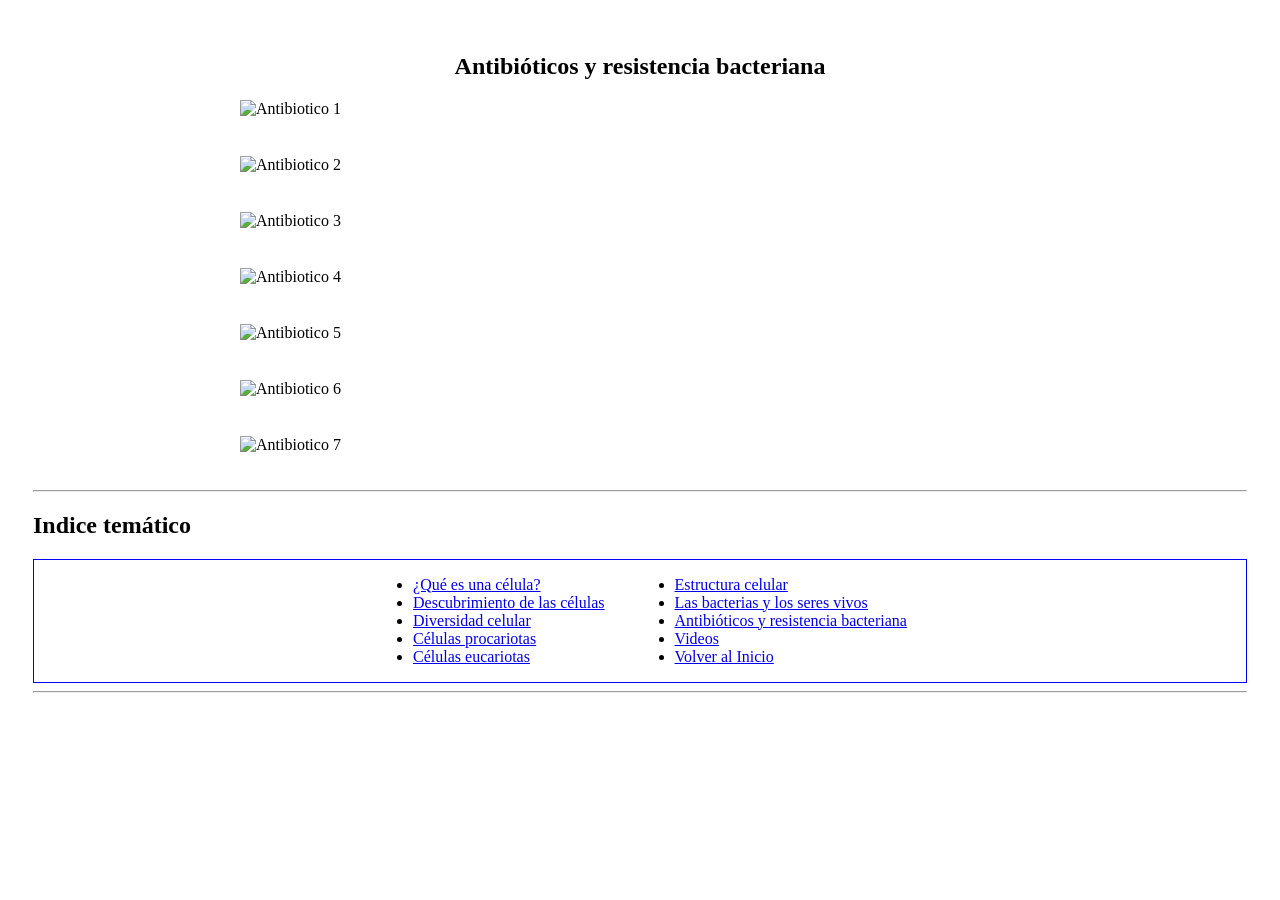
==== antibioticos.html @ d272bddb "Add files via upload" ====
<!DOCTYPE html>
<html lang="es">

<head>
    <meta charset="UTF-8">
    <meta name="viewport" content="width=device-width, initial-scale=1.0">
    <link rel="stylesheet" href="styles.css" />
    <title>Antibioticos</title>
</head>

<body>
 <header>
    <h2 class="celula2">Antibióticos y resistencia bacteriana</h2>
     </header>
 <main>
    <div class="contene_diapo">
       <img class="contene_cel" src="https://fernandocresta.github.io/sitio-de-celula/images/pag63.jpg" alt="Antibiotico 1">
       <br>
       <img class="contene_cel" src="https://fernandocresta.github.io/sitio-de-celula/images/pag65.jpg" alt="Antibiotico 2">
       <br>
       <img class="contene_cel" src="https://fernandocresta.github.io/sitio-de-celula/images/pag66.jpg" alt="Antibiotico 3">
       <br>
       <img class="contene_cel" src="https://fernandocresta.github.io/sitio-de-celula/images/pag67.jpg" alt="Antibiotico 4">
       <br>
       <img class="contene_cel" src="https://fernandocresta.github.io/sitio-de-celula/images/pag70.jpg" alt="Antibiotico 5">
       <br>
       <img class="contene_cel" src="https://fernandocresta.github.io/sitio-de-celula/images/pag71.jpg" alt="Antibiotico 6">
       <br>
       <img class="contene_cel" src="https://fernandocresta.github.io/sitio-de-celula/images/pag72.jpg" alt="Antibiotico 7">
       <br>
    </div>
    <hr> <!-- inidica una raya -->
    
    <div id="menu"></div>
    <script>
    fetch("menu.html")
    .then(response => response.text())
    .then(data => {
          document.getElementById("menu").innerHTML = data;
    });
    </script>
    <hr>
</main>
<br/>
</body>

</html>
---- styles.css ----
body{
  padding: 25px;
  background-image: url(https://fernandocresta.github.io/sitio-de-celula/images/fondo_pantallas.jpg);
}
.title {
	color: #5C6AC4;
}
.celula,.celula2{
    text-align: center;
}   
.celula{
    text-align: center;
    background-color: pink;
    border: 1px solid blue;
}
footer {
    font-size: 11px;
}
footer h3 {
    margin: 0 0 0 0;
}
footer p {
    margin: 1px 0;
}
.contene_cel{
    display: flex;
    justify-content: center;
}
.contene_diapo img {
    display: block;      /* una debajo de la otra */
    width: 100%;         /* ocupa todo el ancho disponible */
    max-width: 800px;    /* tamaño máximo */
    height: auto;        /* conserva proporciones */
    margin: 10px auto;   /* centradas */
}
.parrafo1{
    font-size: 18px;
    font-weight: bold;
    font-style: italic;
}
.contenedor_nav{
    border:1px solid blue;
    display: flex; 
    gap: 30px; 
    justify-content: center;
}  
.contenedor_videos{
    display: flex;
    flex-direction: column;
    align-items: center;
    gap: 10px;
    margin: 30px 0;
}
.contenedor_videos iframe{
    width: 90%;
    max-width: 800px;
    aspect-ratio: 16 / 9;
    height: auto;
    border: 2px solid #0b7dda;
    border-radius: 10px;
}
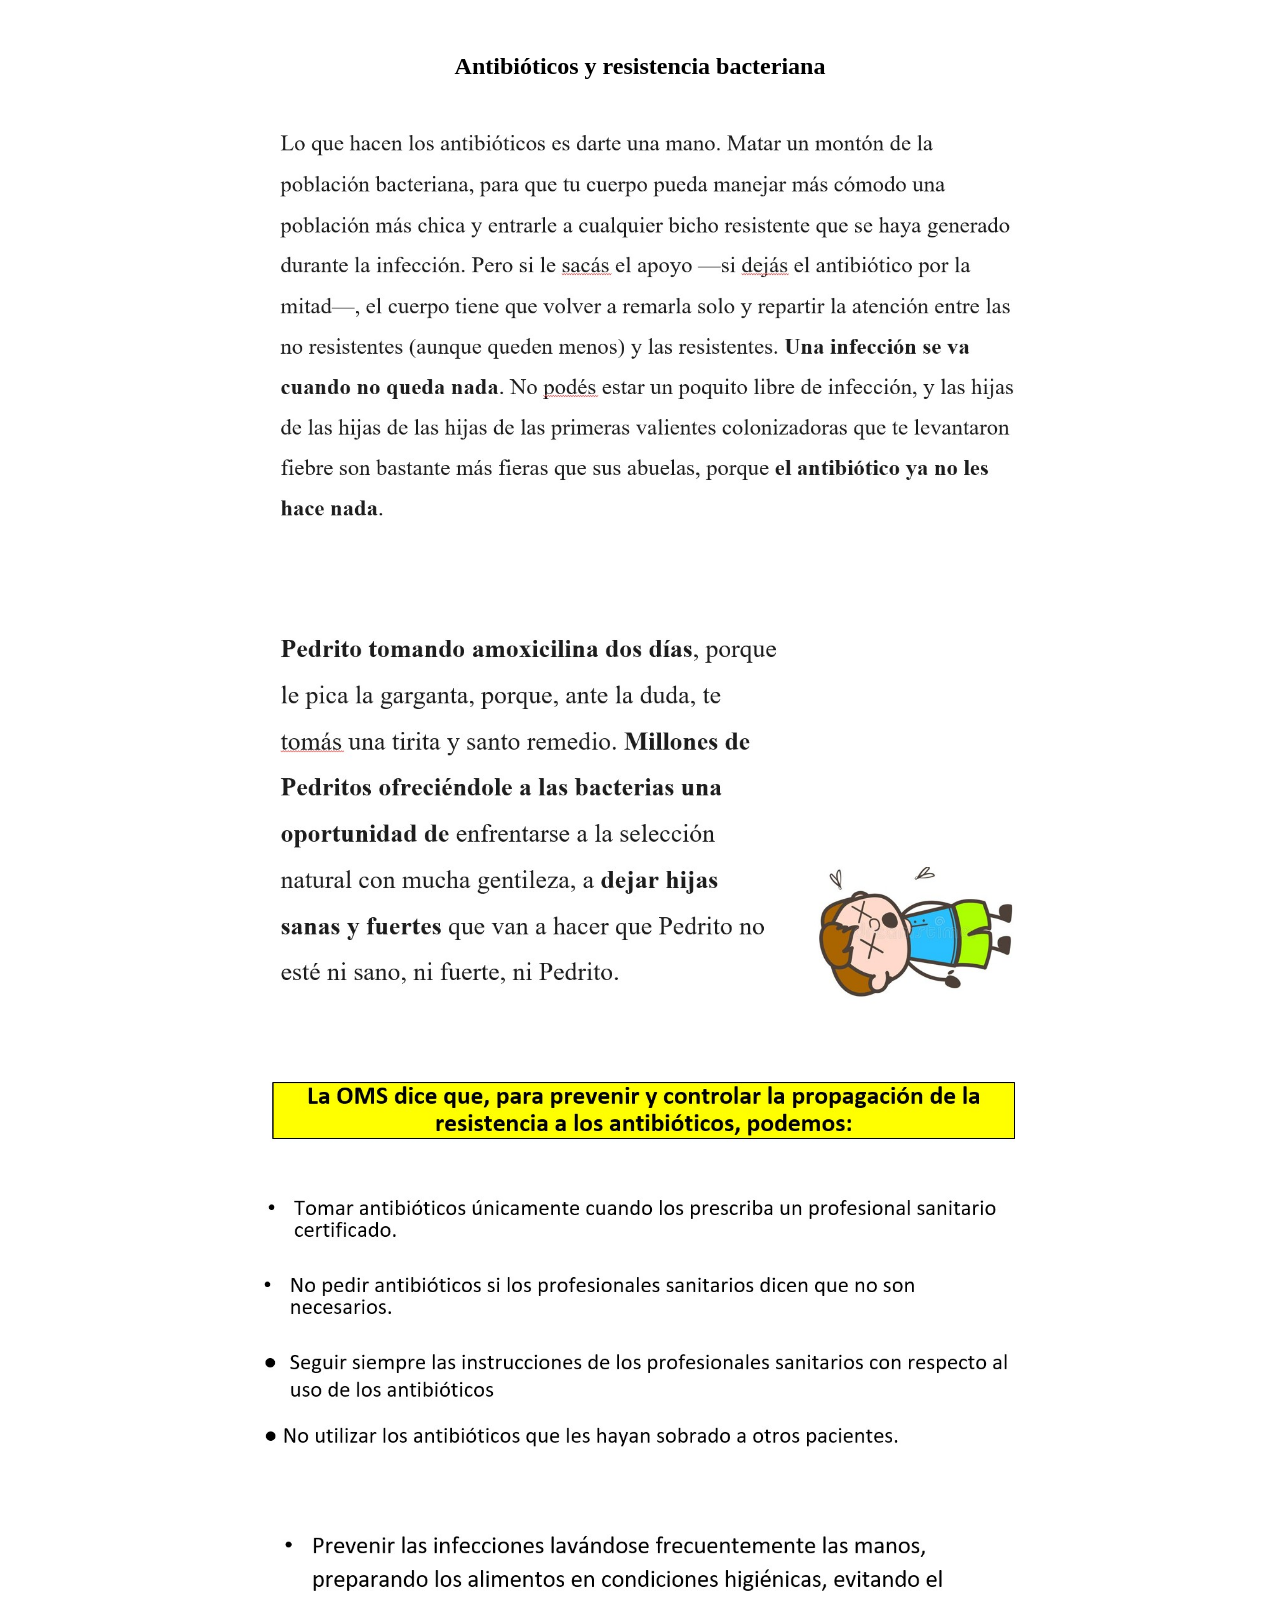
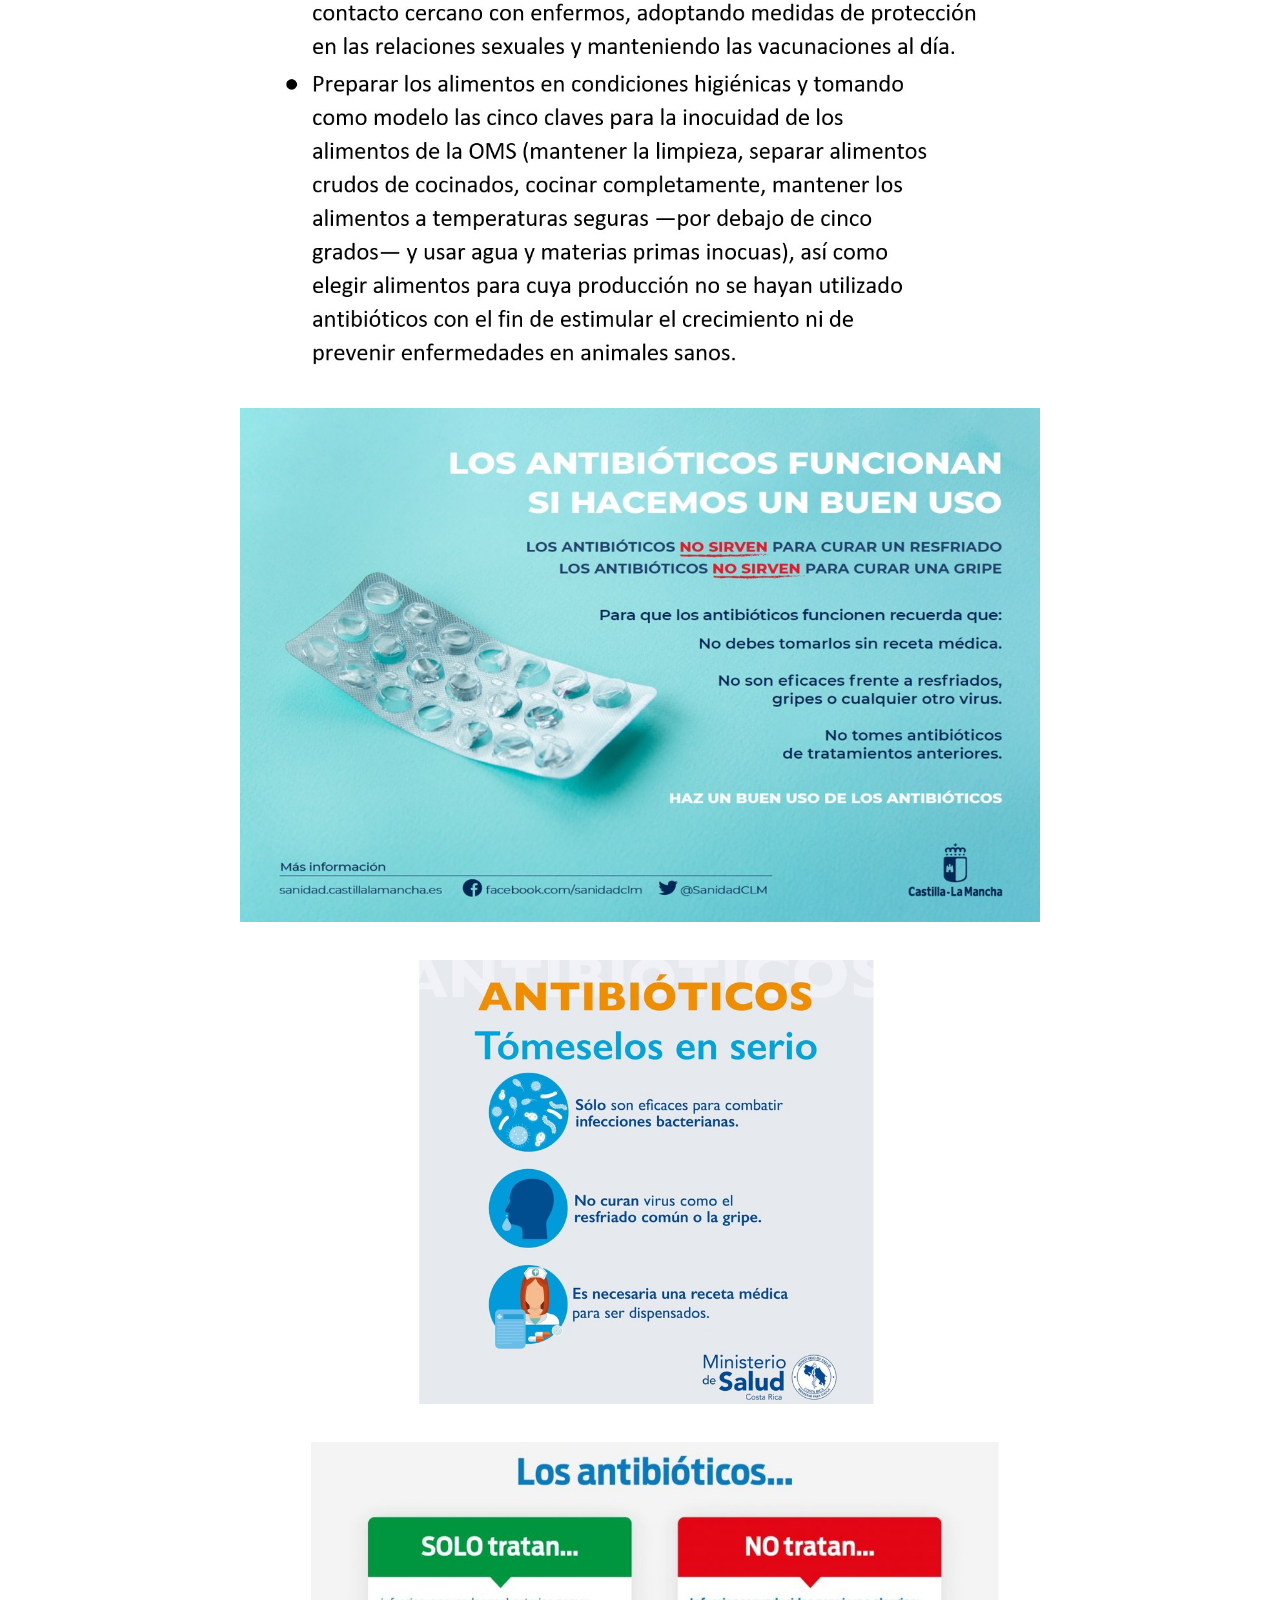
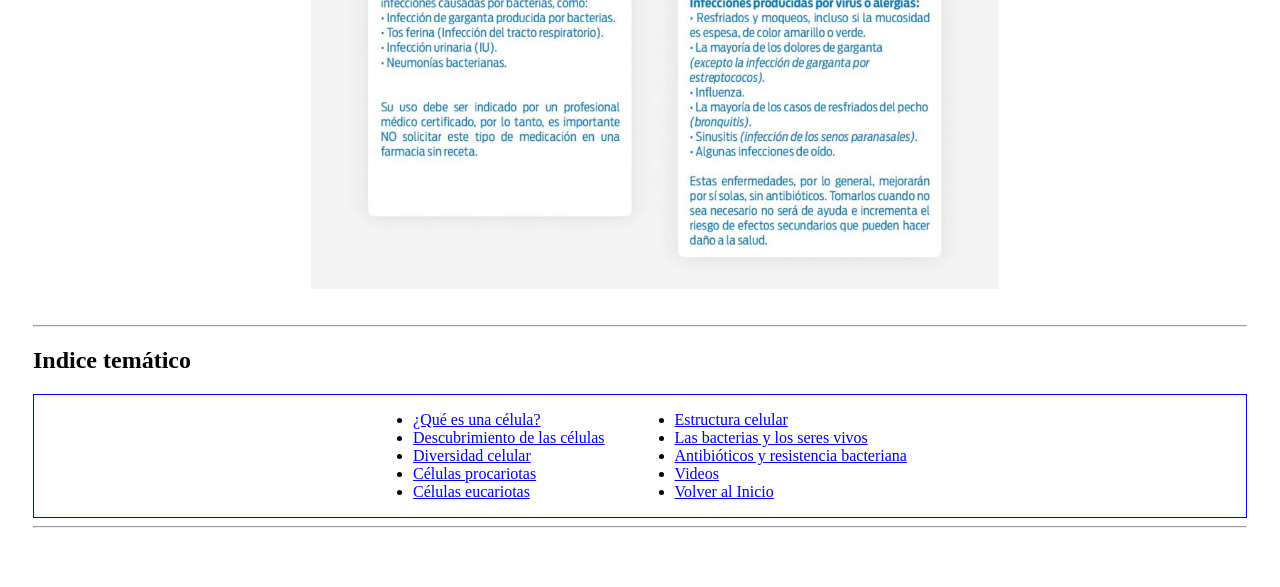
==== commit fcab3e0a: "Update antibioticos.html" ====
--- a/antibioticos.html
+++ b/antibioticos.html
@@ -14,19 +14,19 @@
      </header>
  <main>
     <div class="contene_diapo">
-       <img class="contene_cel" src="https://fernandocresta.github.io/sitio-de-celula/images/pag63.jpg" alt="Antibiotico 1">
+       <img class="contene_cel" src="https://reversedd1.github.io/sitio-de-celula/images/pag63.jpg" alt="Antibiotico 1">
        <br>
-       <img class="contene_cel" src="https://fernandocresta.github.io/sitio-de-celula/images/pag65.jpg" alt="Antibiotico 2">
+       <img class="contene_cel" src="https://reversedd1.github.io/sitio-de-celula/images/pag65.jpg" alt="Antibiotico 2">
        <br>
-       <img class="contene_cel" src="https://fernandocresta.github.io/sitio-de-celula/images/pag66.jpg" alt="Antibiotico 3">
+       <img class="contene_cel" src="https://reversedd1.github.io/sitio-de-celula/images/pag66.jpg" alt="Antibiotico 3">
        <br>
-       <img class="contene_cel" src="https://fernandocresta.github.io/sitio-de-celula/images/pag67.jpg" alt="Antibiotico 4">
+       <img class="contene_cel" src="https://reversedd1.github.io/sitio-de-celula/images/pag67.jpg" alt="Antibiotico 4">
        <br>
-       <img class="contene_cel" src="https://fernandocresta.github.io/sitio-de-celula/images/pag70.jpg" alt="Antibiotico 5">
+       <img class="contene_cel" src="https://reversedd1.github.io/sitio-de-celula/images/pag70.jpg" alt="Antibiotico 5">
        <br>
-       <img class="contene_cel" src="https://fernandocresta.github.io/sitio-de-celula/images/pag71.jpg" alt="Antibiotico 6">
+       <img class="contene_cel" src="https://reversedd1.github.io/sitio-de-celula/images/pag71.jpg" alt="Antibiotico 6">
        <br>
-       <img class="contene_cel" src="https://fernandocresta.github.io/sitio-de-celula/images/pag72.jpg" alt="Antibiotico 7">
+       <img class="contene_cel" src="https://reversedd1.github.io/sitio-de-celula/images/pag72.jpg" alt="Antibiotico 7">
        <br>
     </div>
     <hr> <!-- inidica una raya -->
@@ -44,4 +44,4 @@
 <br/>
 </body>
 
-</html>+</html>
